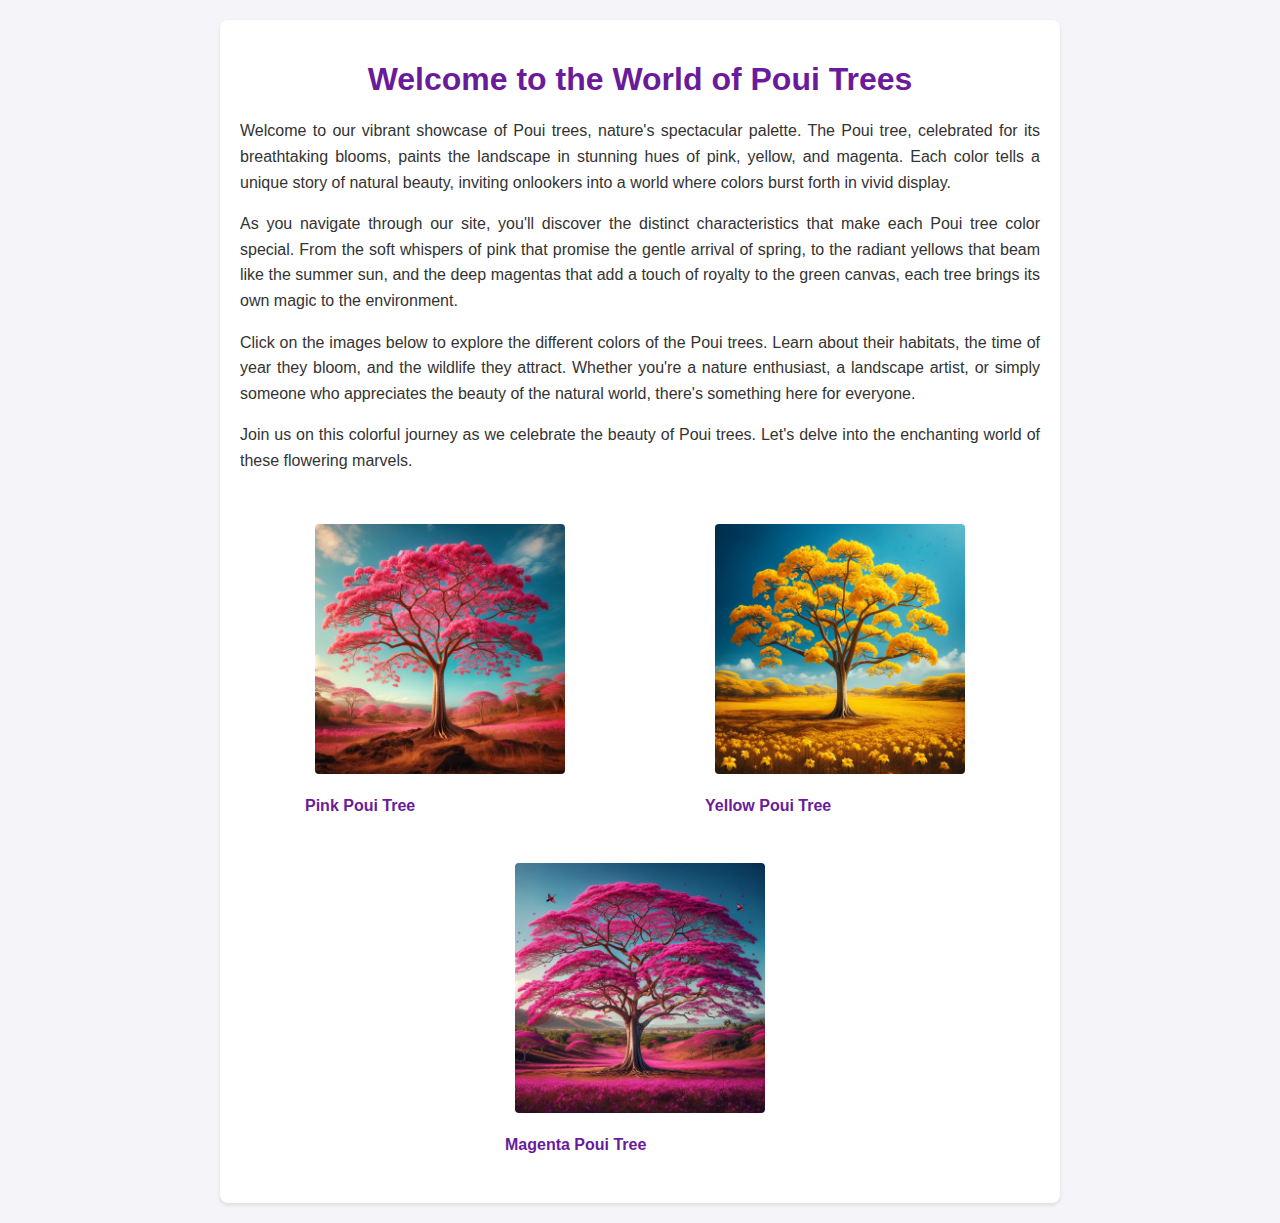
==== index2.html @ caba0c73 "initial addition of files" ====
<!DOCTYPE html>
<html lang="en">

<head>
    <meta charset="UTF-8">
    <meta name="viewport" content="width=device-width, initial-scale=1.0">
    <title>Welcome to the World of Poui Trees</title>
    <link rel="stylesheet" href="style.css">
    <link rel="stylesheet" href="pink-style.css">
    <link rel="stylesheet" href="style2.css">
</head>

<body>
    <div class="container">
        <h1>Welcome to the World of Poui Trees</h1>
        <p>Welcome to our vibrant showcase of Poui trees, nature's spectacular palette. The Poui tree, celebrated for its breathtaking blooms, paints the landscape in stunning hues of pink, yellow, and magenta. Each color tells a unique story of natural
            beauty, inviting onlookers into a world where colors burst forth in vivid display.</p>
        <p>As you navigate through our site, you'll discover the distinct characteristics that make each Poui tree color special. From the soft whispers of pink that promise the gentle arrival of spring, to the radiant yellows that beam like the summer sun,
            and the deep magentas that add a touch of royalty to the green canvas, each tree brings its own magic to the environment.</p>
        <p>Click on the images below to explore the different colors of the Poui trees. Learn about their habitats, the time of year they bloom, and the wildlife they attract. Whether you're a nature enthusiast, a landscape artist, or simply someone who
            appreciates the beauty of the natural world, there's something here for everyone.</p>
        <p>Join us on this colorful journey as we celebrate the beauty of Poui trees. Let's delve into the enchanting world of these flowering marvels.</p>
        <div class="image-gallery">
            <a href="pink-poui.html" class="image-link">
                <img src="images\pink-Poui-tree.webp" alt="Pink Poui Tree">
                <p>Pink Poui Tree</p>
            </a>
            <a href="yellow-poui.html" class="image-link">
                <img src="images\yellow-Poui-tree.webp" alt="Yellow Poui Tree">
                <p>Yellow Poui Tree</p>
            </a>
            <a href="magenta-poui.html" class="image-link">
                <img src="images\magenta-Poui-Tree.webp" alt="Magenta Poui Tree">
                <p>Magenta Poui Tree</p>
            </a>
        </div>
    </div>
    <script src="script.js"></script>
</body>

</html>
---- style.css ----
body {
    font-family: Arial, sans-serif;
    margin: 0;
    padding: 20px;
    text-align: center;
}

.container {
    max-width: 800px;
    margin: auto;
}

.image-gallery {
    display: flex;
    flex-wrap: wrap;
    justify-content: space-around;
}

.image-link {
    text-decoration: none;
    color: #333;
}

.image-link img {
    width: 100%;
    max-width: 250px;
    margin: 10px;
    transition: transform 0.2s;
}

.image-link img:hover {
    transform: scale(1.05);
}

.image-link p {
    margin-top: 0;
}
---- pink-style.css ----
.featured-image {
    width: 90%;
    max-width: 500px; /* Adjust as needed */
    margin: 20px 0; /* Adds margin above and below the image */
    border-radius: 8px; /* Optional: Adds rounded corners to the image */
}
---- style2.css ----
body {
    font-family: 'Segoe UI', Tahoma, Geneva, Verdana, sans-serif;
    margin: 0;
    padding: 20px;
    text-align: center;
    background-color: #f4f4f9; /* Light background color for contrast */
    color: #333; /* Dark text color for readability */
}

.container {
    max-width: 800px;
    margin: auto;
    background-color: #fff; /* White background for the content area */
    box-shadow: 0 2px 4px rgba(0, 0, 0, 0.1); /* Subtle shadow for depth */
    padding: 20px;
    border-radius: 8px; /* Rounded corners for a modern look */
}

h1 {
    color: #6a1b9a; /* A deep purple color for the main heading */
    margin-bottom: 20px;
}

p {
    text-align: justify; /* Justify text for a clean look */
    line-height: 1.6; /* Increased line height for readability */
    margin-bottom: 15px;
}

.image-gallery {
    display: flex;
    flex-wrap: wrap;
    justify-content: space-around;
    margin-top: 30px; /* Added space above the image gallery */
}

.image-link {
    text-decoration: none;
    color: #333;
    margin: 10px;
}

.image-link img {
    width: 100%;
    max-width: 250px;
    transition: transform 0.2s;
    border-radius: 4px; /* Rounded corners for images */
}

.image-link img:hover {
    transform: scale(1.05); /* Slight scale effect on hover */
}

.image-link p {
    margin-top: 5px;
    color: #6a1b9a; /* Match heading color for consistency */
    font-weight: bold; /* Make the text beneath images bold */
}
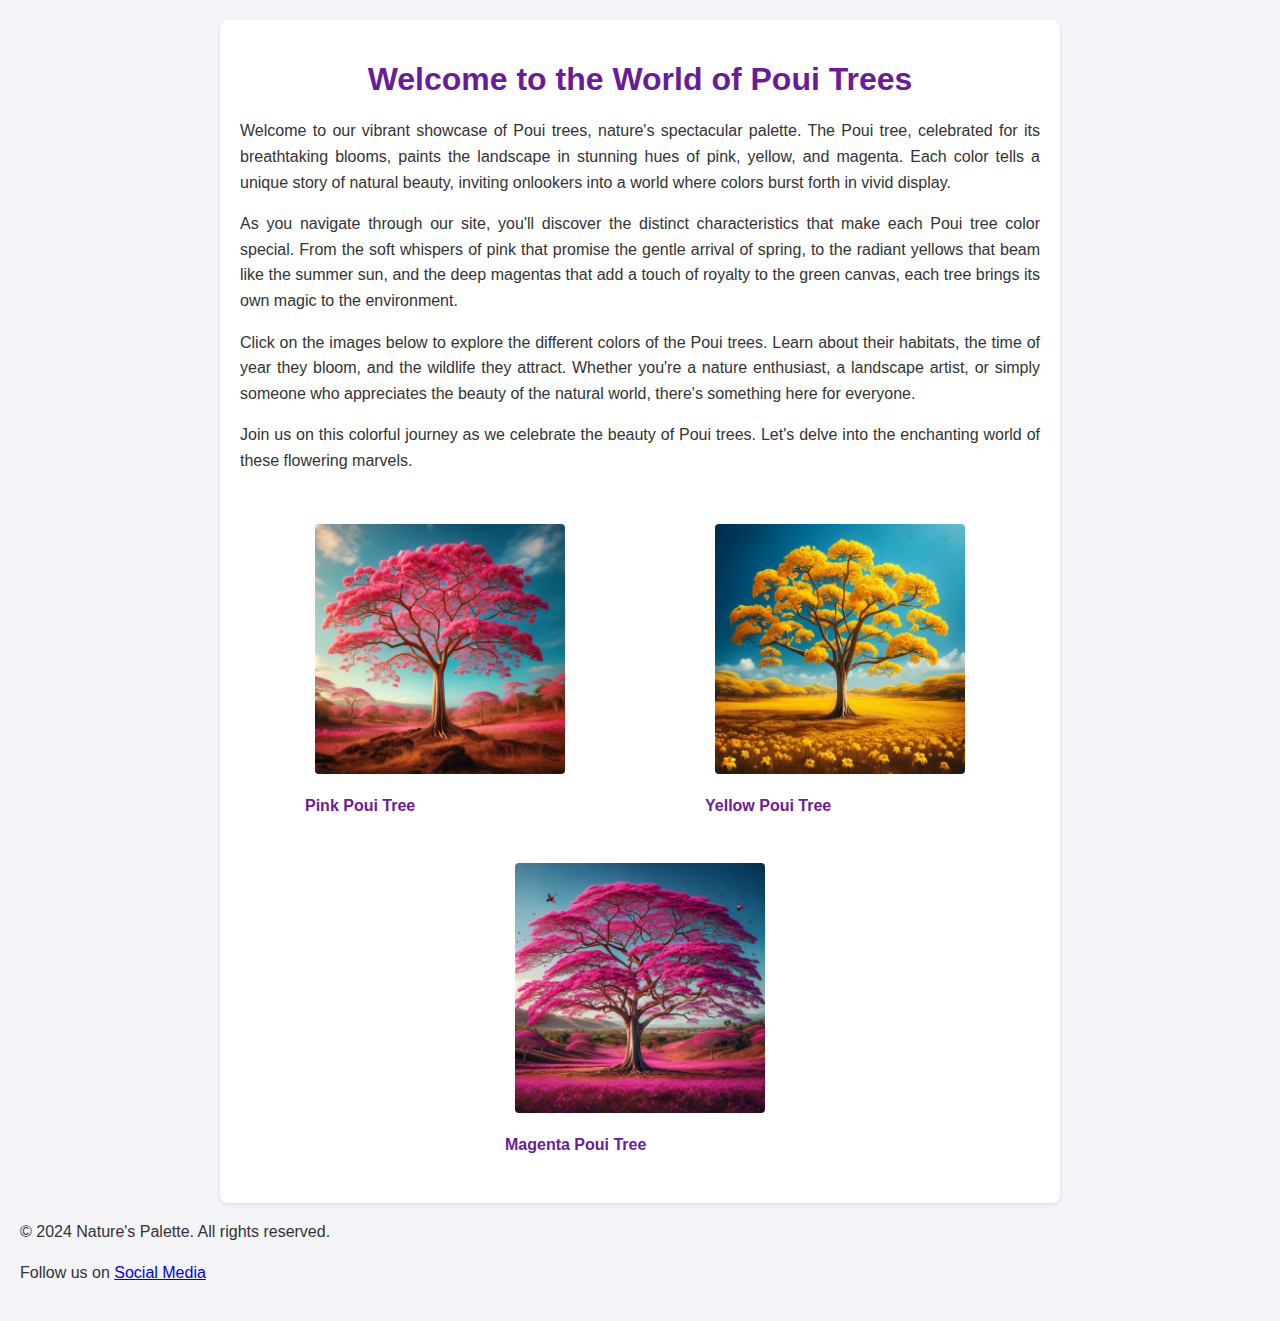
==== commit 32cca1cc: "modify files" ====
--- a/index2.html
+++ b/index2.html
@@ -36,6 +36,13 @@
         </div>
     </div>
     <script src="script.js"></script>
+    <footer class="site-footer">
+        <p>&copy; 2024 Nature's Palette. All rights reserved.</p>
+        <p>Follow us on <a href="#">Social Media</a></p>
+    </footer>
+    <button id="backToTopBtn" title="Go to top">Top</button>
+
+
 </body>
 
 </html>--- a/style2.css
+++ b/style2.css
@@ -3,27 +3,35 @@
     margin: 0;
     padding: 20px;
     text-align: center;
-    background-color: #f4f4f9; /* Light background color for contrast */
-    color: #333; /* Dark text color for readability */
+    background-color: #f4f4f9;
+    /* Light background color for contrast */
+    color: #333;
+    /* Dark text color for readability */
 }
 
 .container {
     max-width: 800px;
     margin: auto;
-    background-color: #fff; /* White background for the content area */
-    box-shadow: 0 2px 4px rgba(0, 0, 0, 0.1); /* Subtle shadow for depth */
+    background-color: #fff;
+    /* White background for the content area */
+    box-shadow: 0 2px 4px rgba(0, 0, 0, 0.1);
+    /* Subtle shadow for depth */
     padding: 20px;
-    border-radius: 8px; /* Rounded corners for a modern look */
+    border-radius: 8px;
+    /* Rounded corners for a modern look */
 }
 
 h1 {
-    color: #6a1b9a; /* A deep purple color for the main heading */
+    color: #6a1b9a;
+    /* A deep purple color for the main heading */
     margin-bottom: 20px;
 }
 
 p {
-    text-align: justify; /* Justify text for a clean look */
-    line-height: 1.6; /* Increased line height for readability */
+    text-align: justify;
+    /* Justify text for a clean look */
+    line-height: 1.6;
+    /* Increased line height for readability */
     margin-bottom: 15px;
 }
 
@@ -31,7 +39,8 @@
     display: flex;
     flex-wrap: wrap;
     justify-content: space-around;
-    margin-top: 30px; /* Added space above the image gallery */
+    margin-top: 30px;
+    /* Added space above the image gallery */
 }
 
 .image-link {
@@ -44,15 +53,51 @@
     width: 100%;
     max-width: 250px;
     transition: transform 0.2s;
-    border-radius: 4px; /* Rounded corners for images */
+    border-radius: 4px;
+    /* Rounded corners for images */
 }
 
 .image-link img:hover {
-    transform: scale(1.05); /* Slight scale effect on hover */
+    transform: scale(1.05);
+    /* Slight scale effect on hover */
 }
 
 .image-link p {
     margin-top: 5px;
-    color: #6a1b9a; /* Match heading color for consistency */
-    font-weight: bold; /* Make the text beneath images bold */
+    color: #6a1b9a;
+    /* Match heading color for consistency */
+    font-weight: bold;
+    /* Make the text beneath images bold */
 }
+
+#backToTopBtn {
+    display: none;
+    /* Hidden by default */
+    position: fixed;
+    /* Fixed position */
+    bottom: 20px;
+    /* Place the button at the bottom of the page */
+    right: 30px;
+    /* Place the button 30px from the right */
+    z-index: 99;
+    /* Make sure it sits on top of other content */
+    border: none;
+    /* Remove borders */
+    outline: none;
+    /* Remove outlines */
+    background-color: #6a1b9a;
+    /* Purple background color */
+    color: white;
+    /* White text color */
+    cursor: pointer;
+    /* Pointer cursor on hover */
+    padding: 15px;
+    /* Padding for size */
+    border-radius: 10px;
+    /* Rounded corners */
+}
+
+#backToTopBtn:hover {
+    background-color: #555;
+    /* Darken the button a bit on hover */
+}